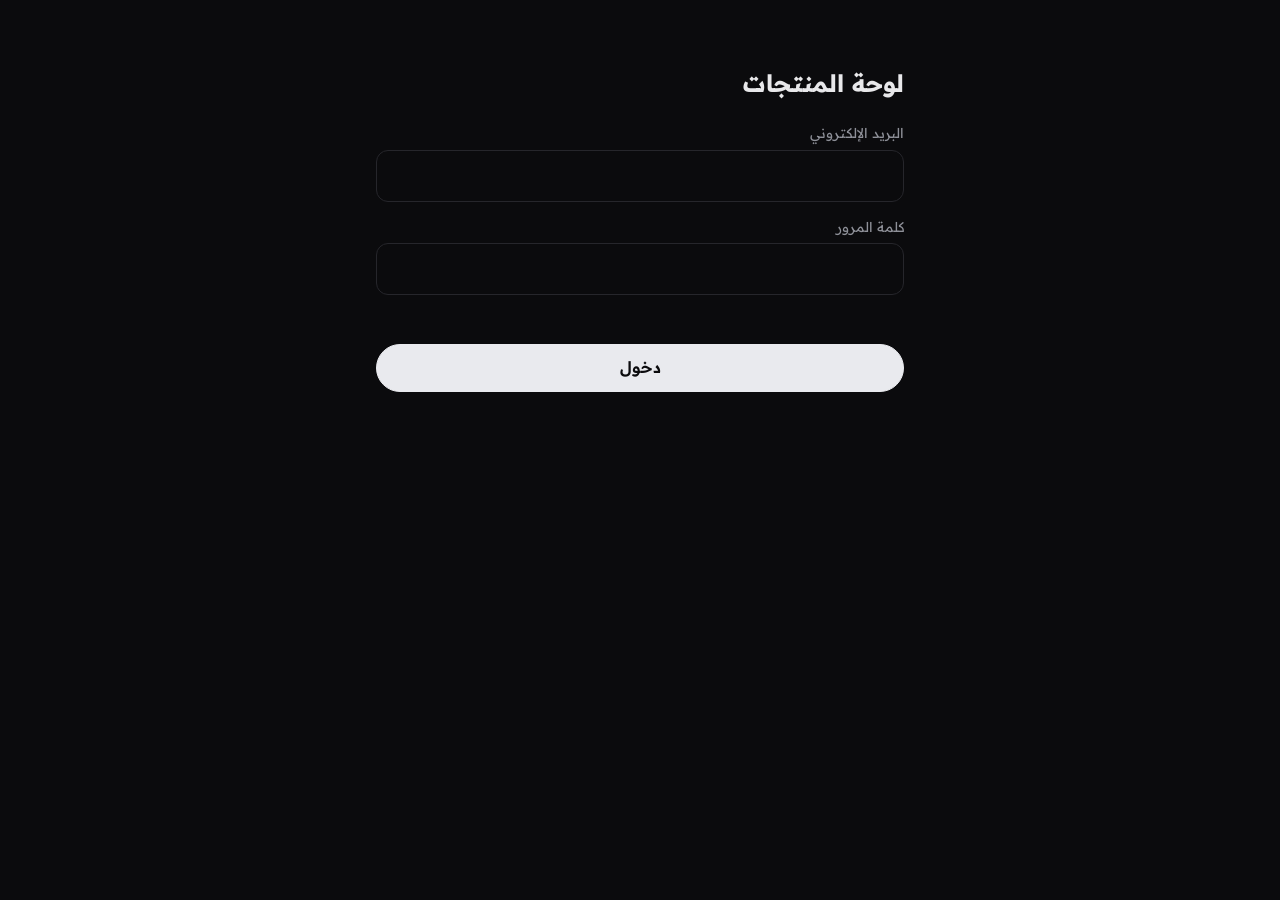
==== admin.html @ a1267092 "Add files via upload" ====
<!doctype html>
<html lang="ar" dir="rtl">
<head>
<meta charset="utf-8">
<meta name="viewport" content="width=device-width, initial-scale=1, viewport-fit=cover">
<meta name="robots" content="noindex,nofollow">
<meta name="theme-color" content="#0B0B0D">
<title>Onefournine | لوحة المنتجات</title>
<link href="https://fonts.googleapis.com/css2?family=Readex+Pro:wght@400;500;600;700&display=swap" rel="stylesheet">
<style>
:root{--bg:#0B0B0D;--surface:#141417;--fg:#E8E8EA;--muted:#8E9098;--line:#26262B;--jade:#C9CBD2;--emerald:#E9EAEE;--red:#FF8A80}
*{box-sizing:border-box;-webkit-tap-highlight-color:transparent}
body{margin:0;background:var(--bg);color:var(--fg);font-family:"Readex Pro",Tajawal,Arial,sans-serif;line-height:1.6}
button,input,textarea{font:inherit;color:inherit}
input,textarea{width:100%;background:var(--bg);border:1px solid var(--line);border-radius:12px;padding:12px;font-size:16px}
input:focus,textarea:focus{outline:none;border-color:var(--jade)}
label{display:block;font-size:.85rem;color:var(--muted);margin:14px 0 6px}
.btn{min-height:48px;padding:0 20px;border:1px solid var(--emerald);border-radius:999px;background:var(--emerald);color:#0B0B0D;font-weight:600;cursor:pointer}
.btn.ghost{background:transparent;color:var(--fg);border-color:var(--line)}
.btn.sm{min-height:38px;padding:0 14px;font-size:.85rem}
.btn:disabled{opacity:.5}
.wrap{max-width:560px;margin:0 auto;padding:16px}
.bar{display:flex;justify-content:space-between;align-items:center;gap:10px;padding:14px 16px;border-bottom:1px solid var(--line);position:sticky;top:0;background:var(--bg);z-index:5}
.bar h1{font-size:1.05rem;margin:0}
.card{display:grid;grid-template-columns:72px 1fr;gap:12px;padding:12px;margin-top:12px;background:var(--surface);border:1px solid var(--line);border-radius:14px}
.card img{width:72px;height:90px;object-fit:cover;border-radius:10px;background:#fff}
.card h3{margin:0;font-size:.95rem}.card p{margin:2px 0;color:var(--muted);font-size:.85rem}
.acts{display:flex;gap:8px;margin-top:6px;flex-wrap:wrap}
.tag{display:inline-block;padding:0 8px;border-radius:99px;border:1px solid var(--line);font-size:.75rem;color:var(--muted)}
.danger{color:var(--red);border-color:var(--line)}
#editor{position:fixed;inset:0;background:var(--bg);overflow-y:auto;z-index:20;overscroll-behavior:contain}
.chips{display:flex;gap:8px;flex-wrap:wrap}
.chip{min-width:48px;min-height:42px;border:1px solid var(--line);border-radius:999px;background:transparent;cursor:pointer}
.chip.on{background:var(--emerald);color:#0B0B0D;border-color:var(--emerald)}
.row{display:flex;gap:8px;align-items:center;margin-bottom:8px}
.row input[type=color]{width:48px;height:44px;padding:2px;flex:none}
.imgs{display:grid;grid-template-columns:repeat(3,1fr);gap:8px}
.im{position:relative;aspect-ratio:4/5;border-radius:10px;overflow:hidden;border:2px solid var(--line);background:#fff}
.im.main{border-color:var(--emerald)}
.im img{width:100%;height:100%;object-fit:cover}
.im button{position:absolute;top:4px;inset-inline-start:4px;width:30px;height:30px;border-radius:50%;border:0;background:rgba(0,0,0,.7);color:#fff}
.im i{position:absolute;bottom:0;inset-inline:0;background:rgba(0,0,0,.7);color:#fff;font-size:.7rem;text-align:center;font-style:normal;padding:2px}
.add{display:grid;place-items:center;aspect-ratio:4/5;border:2px dashed var(--line);border-radius:10px;color:var(--muted);cursor:pointer}
.sw{display:flex;justify-content:space-between;align-items:center;padding:12px 0;border-bottom:1px solid var(--line)}
.sw input{width:22px;height:22px}
.err{color:var(--red);min-height:1.4em;font-size:.9rem}
#toast{position:fixed;bottom:24px;inset-inline:16px;max-width:420px;margin:auto;background:var(--emerald);color:#0B0B0D;padding:12px 16px;border-radius:14px;text-align:center;z-index:50;opacity:0;pointer-events:none;transition:opacity .2s}
#toast.show{opacity:1}
.tabs{display:flex;gap:8px;padding:10px 16px;border-bottom:1px solid var(--line)}
.tab{flex:1;min-height:42px;border:1px solid var(--line);border-radius:999px;background:transparent;cursor:pointer}
.tab.on{background:var(--emerald);color:#0B0B0D;border-color:var(--emerald)}
.ord{margin-top:12px;padding:14px;background:var(--surface);border:1px solid var(--line);border-radius:14px}
.ord h3{margin:0;font-size:.95rem;display:flex;justify-content:space-between;gap:8px}
.ord p{margin:3px 0;color:var(--muted);font-size:.85rem}
.ord ul{margin:8px 0;padding-inline-start:18px;font-size:.88rem}
.ord select{width:100%;margin-top:8px;background:var(--bg);border:1px solid var(--line);border-radius:12px;padding:10px;font-size:15px;color:inherit}
.ord a.btn{display:inline-flex;align-items:center;text-decoration:none}
.badge{background:var(--red);color:#0B0B0D;border-radius:99px;padding:0 7px;font-size:.75rem;margin-inline-start:4px}
[hidden]{display:none!important}
</style>
</head>
<body>

<section id="login" class="wrap">
  <h1 style="margin-top:48px">لوحة المنتجات</h1>
  <label for="em">البريد الإلكتروني</label><input id="em" type="email" autocomplete="username" dir="ltr">
  <label for="pw">كلمة المرور</label><input id="pw" type="password" autocomplete="current-password" dir="ltr">
  <p class="err" id="loginErr"></p>
  <button class="btn" id="loginBtn" style="width:100%">دخول</button>
</section>

<section id="main" hidden>
  <div class="bar"><h1>Onefournine · لوحة التحكم</h1><div><button class="btn sm" id="addBtn">+ منتج</button> <button class="btn ghost sm" id="outBtn">خروج</button></div></div>
  <div class="tabs"><button class="tab on" data-t="products">المنتجات</button><button class="tab" data-t="orders">الطلبات<span class="badge" id="ordBadge" hidden></span></button></div>
  <div id="pTab">
  <div class="wrap">
    <div id="seedBox" hidden><p class="tag" style="display:block;padding:10px">لسه مفيش منتجات محفوظة هنا. استورد المنتجات الحالية في المتجر عشان تقدر تعدّلها.</p><button class="btn ghost" id="seedBtn" style="width:100%">استيراد المنتجات الحالية</button></div>
    <div id="list"></div>
  </div>
  </div>
  <div id="oTab" hidden><div class="wrap"><button class="btn ghost sm" id="ordRefresh" style="width:100%">تحديث</button><div id="ordList"></div></div></div>
</section>

<section id="editor" hidden>
  <div class="bar"><button class="btn ghost sm" id="backBtn">رجوع</button><h1 id="edTitle">منتج جديد</h1><button class="btn sm" id="saveTop">حفظ</button></div>
  <div class="wrap">
    <label>اسم المنتج</label><input id="fName">
    <label>الوصف</label><textarea id="fDesc" rows="3"></textarea>
    <label>السعر الأصلي (ج.م)</label><input id="fPrice" type="number" inputmode="numeric" min="0">
    <label>سعر بعد الخصم (اختياري) <span id="pct"></span></label><input id="fDisc" type="number" inputmode="numeric" min="0">
    <label>المخزون (عدد القطع)</label><input id="fStock" type="number" inputmode="numeric" min="0" value="20">
    <label>الألوان</label><div id="colors"></div><button class="btn ghost sm" id="addColor" type="button">+ لون</button>
    <label>المقاسات</label><div class="chips" id="sizes"></div>
    <label>الصور (الأولى هي الرئيسية)</label><div class="imgs" id="imgs"></div>
    <input type="file" id="file" accept="image/*" multiple hidden>
    <div class="sw"><span>منتج مميز</span><input type="checkbox" id="fFeat"></div>
    <div class="sw"><span>ظاهر في المتجر</span><input type="checkbox" id="fOn" checked></div>
    <p class="err" id="edErr"></p>
    <button class="btn" id="saveBtn" style="width:100%">حفظ المنتج</button>
  </div>
</section>
<div id="toast" role="status"></div>

<script>
/* ===== الإعدادات: الصق قيمك هنا ===== */
const CFG = { apiKey: "AIzaSyBB6IiTJsuc3okPZINrsayYl6fU1m9fsYY", projectId: "onefournine-64aac", cloudName: "iovw65ju", uploadPreset: "store_upload" };
/* ==================================== */
const ALL_SIZES = ["S","M","L","XL","XXL"];
const SEED = [
  ["hoodie-black-001","Onefournine Hoodie · أسود","هودي أسود بتصميم عصري وخامة مريحة.","hoodie-black-front.jpg","hoodie-black-back.jpg",950,599,"أسود","#08080A",true],
  ["hoodie-gray-001","Onefournine Hoodie · رمادي","هودي رمادي بخامة ناعمة وقصّة نظيفة.","hoodie-gray-front.jpg","hoodie-gray-back.jpg",950,599,"رمادي","#9A9EA0",false],
  ["hoodie-navy-001","Onefournine Hoodie · VIP رمادي","هودي رمادي VIP بجودة عالية وصناعة ممتازة.","hoodie-vip-gray-front.jpg","hoodie-vip-gray-back.jpg",1050,799,"رمادي VIP","#9A9EA0",false],
  ["hoodie-beige-001","Onefournine Hoodie · VIP أسود","هودي أسود VIP بخامة ممتازة وجودة عالمية.","hoodie-black-vip-front.jpg","hoodie-black-vip-back.jpg",1050,799,"أسود VIP","#08080A",false]
];
const $ = (s) => document.querySelector(s);
const esc = (s) => String(s ?? "").replace(/[&<>"']/g, (c) => ({ "&":"&amp;","<":"&lt;",">":"&gt;",'"':"&quot;","'":"&#39;" }[c]));
const money = (n) => Number(n).toLocaleString("ar-EG") + " ج.م";
function toast(m){ const t=$("#toast"); t.textContent=m; t.classList.add("show"); clearTimeout(toast.t); toast.t=setTimeout(()=>t.classList.remove("show"),2600); }

/* ===== Firestore (REST) + تحويل القيم ===== */
const FS = `https://firestore.googleapis.com/v1/projects/${CFG.projectId}/databases/(default)/documents/products`;
const enc = (v) => v===null?{nullValue:null}:typeof v==="string"?{stringValue:v}:typeof v==="boolean"?{booleanValue:v}
  :typeof v==="number"?(Number.isInteger(v)?{integerValue:String(v)}:{doubleValue:v}):Array.isArray(v)?{arrayValue:{values:v.map(enc)}}
  :{mapValue:{fields:Object.fromEntries(Object.entries(v).map(([k,x])=>[k,enc(x)]))}};
const dec = (f) => "stringValue"in f?f.stringValue:"integerValue"in f?Number(f.integerValue):"doubleValue"in f?f.doubleValue
  :"booleanValue"in f?f.booleanValue:"nullValue"in f?null:"arrayValue"in f?(f.arrayValue.values||[]).map(dec)
  :"mapValue"in f?Object.fromEntries(Object.entries(f.mapValue.fields||{}).map(([k,x])=>[k,dec(x)])):null;

/* ===== الدخول ===== */
let S = null; try { S = JSON.parse(localStorage.getItem("o149_admin")); } catch {}
const saveS = () => { try { S ? localStorage.setItem("o149_admin", JSON.stringify(S)) : localStorage.removeItem("o149_admin"); } catch {} };
async function token(){
  if (!S) throw new Error("login");
  if (Date.now() > S.exp - 60000) {
    const r = await fetch(`https://securetoken.googleapis.com/v1/token?key=${CFG.apiKey}`, { method:"POST",
      headers:{"Content-Type":"application/x-www-form-urlencoded"}, body:`grant_type=refresh_token&refresh_token=${encodeURIComponent(S.rt)}` });
    const d = await r.json();
    if (!r.ok) { S = null; saveS(); throw new Error("login"); }
    S = { rt:d.refresh_token, idt:d.id_token, exp:Date.now()+Number(d.expires_in)*1000 }; saveS();
  }
  return S.idt;
}
async function api(path="", opt={}, base=FS){
  const r = await fetch(base + path, { ...opt, headers:{ Authorization:"Bearer "+await token(), "Content-Type":"application/json" } });
  const d = await r.json().catch(()=>({}));
  if (!r.ok) throw new Error(d.error?.message || "خطأ " + r.status);
  return d;
}
const toProduct = (doc) => ({ id: doc.name.split("/").pop(), ...Object.fromEntries(Object.entries(doc.fields||{}).map(([k,x])=>[k,dec(x)])) });
async function listAll(){ const d = await api("?pageSize=300"); return (d.documents||[]).map(toProduct).sort((a,b)=>(b.createdAt||0)-(a.createdAt||0)); }
async function saveDoc(id, data){
  const mask = Object.keys(data).map((k)=>"updateMask.fieldPaths="+k).join("&");
  await api(`/${id}?${mask}`, { method:"PATCH", body: JSON.stringify({ fields: Object.fromEntries(Object.entries(data).map(([k,v])=>[k,enc(v)])) }) });
}

/* ===== رفع الصور (Cloudinary unsigned) ===== */
async function shrink(file){
  const b = await createImageBitmap(file), k = Math.min(1, 1600/Math.max(b.width,b.height));
  const c = document.createElement("canvas"); c.width = Math.round(b.width*k); c.height = Math.round(b.height*k);
  c.getContext("2d").drawImage(b,0,0,c.width,c.height);
  return new Promise((r)=>c.toBlob(r,"image/jpeg",.9));
}
async function upload(file){
  const fd = new FormData(); fd.append("file", await shrink(file)); fd.append("upload_preset", CFG.uploadPreset);
  const r = await fetch(`https://api.cloudinary.com/v1_1/${CFG.cloudName}/image/upload`, { method:"POST", body:fd });
  const d = await r.json().catch(()=>({}));
  if (!r.ok || !d.secure_url) throw new Error(d.error?.message || "فشل رفع الصورة");
  return d.secure_url;
}

/* ===== القائمة ===== */
let items = [];
async function refresh(){
  try { items = await listAll(); } catch (e) { if (e.message==="login") return showLogin(); toast("تعذّر تحميل المنتجات: "+e.message); return; }
  $("#seedBox").hidden = items.length > 0;
  $("#list").innerHTML = items.map((p)=>`
    <div class="card" data-id="${esc(p.id)}">
      <img src="${esc((p.images||[])[0]||"")}" alt="" onerror="this.style.visibility='hidden'">
      <div><h3>${esc(p.name)}</h3>
        <p>${p.discountPrice!=null&&p.discountPrice<p.price?`<s>${money(p.price)}</s> <b style="color:var(--fg)">${money(p.discountPrice)}</b>`:money(p.price)} · مخزون ${esc(p.stock)}</p>
        ${p.active===false?'<span class="tag">مخفي</span>':""} ${p.featured?'<span class="tag">مميز</span>':""}
        <div class="acts"><button class="btn ghost sm" data-a="edit">تعديل</button>
          <button class="btn ghost sm" data-a="vis">${p.active===false?"إظهار":"إخفاء"}</button>
          <button class="btn ghost sm danger" data-a="del">حذف</button></div></div>
    </div>`).join("");
}
$("#list").addEventListener("click", async (e)=>{
  const b = e.target.closest("button[data-a]"); if (!b) return;
  const p = items.find((x)=>x.id===b.closest("[data-id]").dataset.id); if (!p) return;
  if (b.dataset.a==="edit") return openEditor(p);
  b.disabled = true;
  try {
    if (b.dataset.a==="vis") { await saveDoc(p.id,{ active: p.active===false }); toast(p.active===false?"ظهر في المتجر":"اتخفى من المتجر"); }
    if (b.dataset.a==="del" && confirm(`حذف "${p.name}" نهائيًا؟`)) { await api("/"+p.id,{method:"DELETE"}); toast("اتحذف"); }
  } catch (er) { toast("حصل خطأ: "+er.message); }
  refresh();
});
$("#seedBtn").addEventListener("click", async (e)=>{
  e.target.disabled = true;
  try {
    for (const [i,[id,name,desc,a,b,price,disc,cn,cv,feat]] of SEED.entries())
      await saveDoc(id,{ name, description:desc, images:[a,b], price, discountPrice:disc, stock:20, featured:feat, active:true,
        colors:[{name:cn,value:cv}], sizes:ALL_SIZES, createdAt: Date.now()-i });
    toast("تم الاستيراد");
  } catch (er) { toast("حصل خطأ: "+er.message); }
  e.target.disabled = false; refresh();
});

/* ===== المحرر ===== */
let E = null;
function openEditor(p){
  E = { id: p?.id || "p-"+Date.now().toString(36), createdAt: p?.createdAt || Date.now(),
    imgs: (p?.images||[]).map((u)=>({url:u,prev:u})), colors: (p?.colors||[{name:"",value:"#08080A"}]).map((c)=>({...c})),
    sizes: new Set(p?.sizes || ALL_SIZES), extra: p ? { unavailableColors:p.unavailableColors||[], unavailableSizes:p.unavailableSizes||[] } : {} };
  $("#edTitle").textContent = p ? "تعديل المنتج" : "منتج جديد";
  $("#fName").value = p?.name||""; $("#fDesc").value = p?.description||""; $("#fPrice").value = p?.price??"";
  $("#fDisc").value = p?.discountPrice??""; $("#fStock").value = p?.stock??20;
  $("#fFeat").checked = !!p?.featured; $("#fOn").checked = p?.active!==false; $("#edErr").textContent = "";
  drawColors(); drawSizes(); drawImgs(); pct();
  $("#editor").hidden = false; $("#editor").scrollTop = 0; document.body.style.overflow = "hidden";
}
function closeEditor(){ $("#editor").hidden = true; document.body.style.overflow = ""; E = null; }
function pct(){ const a=+$("#fPrice").value, b=+$("#fDisc").value; $("#pct").textContent = a&&b&&b<a ? `(-${Math.round((1-b/a)*100)}%)` : ""; }
["#fPrice","#fDisc"].forEach((s)=>$(s).addEventListener("input",pct));
function drawColors(){
  $("#colors").innerHTML = E.colors.map((c,i)=>`<div class="row"><input type="color" value="${esc(c.value)}" data-ci="${i}" data-k="value">
    <input placeholder="اسم اللون (مثال: أسود)" value="${esc(c.name)}" data-ci="${i}" data-k="name">
    ${E.colors.length>1?`<button class="btn ghost sm" data-rc="${i}" type="button">×</button>`:""}</div>`).join("");
}
$("#colors").addEventListener("input",(e)=>{ const t=e.target; if (t.dataset.ci!=null) E.colors[+t.dataset.ci][t.dataset.k]=t.value; });
$("#colors").addEventListener("click",(e)=>{ const b=e.target.closest("[data-rc]"); if(b){ E.colors.splice(+b.dataset.rc,1); drawColors(); } });
$("#addColor").addEventListener("click",()=>{ E.colors.push({name:"",value:"#08080A"}); drawColors(); });
function drawSizes(){ $("#sizes").innerHTML = ALL_SIZES.map((z)=>`<button type="button" class="chip ${E.sizes.has(z)?"on":""}" data-z="${z}">${z}</button>`).join(""); }
$("#sizes").addEventListener("click",(e)=>{ const b=e.target.closest("[data-z]"); if(!b) return; E.sizes.has(b.dataset.z)?E.sizes.delete(b.dataset.z):E.sizes.add(b.dataset.z); drawSizes(); });
function drawImgs(){
  $("#imgs").innerHTML = E.imgs.map((m,i)=>`<div class="im ${i===0?"main":""}"><img src="${esc(m.prev)}" alt="" data-main="${i}">
    <button type="button" data-ri="${i}" aria-label="حذف">×</button>${i===0?"<i>الرئيسية</i>":"<i>اضغط للرئيسية</i>"}</div>`).join("")
    + (E.imgs.length<6?'<div class="add" id="addImg">+ صورة</div>':"");
}
$("#imgs").addEventListener("click",(e)=>{
  if (e.target.closest("#addImg")) return $("#file").click();
  const r = e.target.closest("[data-ri]"); if (r) { E.imgs.splice(+r.dataset.ri,1); return drawImgs(); }
  const m = e.target.closest("[data-main]"); if (m && +m.dataset.main>0) { E.imgs.unshift(...E.imgs.splice(+m.dataset.main,1)); drawImgs(); }
});
$("#file").addEventListener("change",(e)=>{
  [...e.target.files].slice(0,6-E.imgs.length).forEach((f)=>E.imgs.push({file:f,prev:URL.createObjectURL(f)}));
  e.target.value = ""; drawImgs();
});

async function save(){
  const name=$("#fName").value.trim(), price=+$("#fPrice").value, discRaw=$("#fDisc").value.trim(), disc=discRaw===""?null:+discRaw;
  const colors=E.colors.map((c)=>({name:c.name.trim(),value:c.value})).filter((c)=>c.name);
  const err = name.length<3 ? "اكتب اسم المنتج." : !(price>0) ? "اكتب السعر الأصلي." : disc!==null&&!(disc>0&&disc<price) ? "سعر الخصم لازم يكون أقل من السعر الأصلي."
    : !colors.length ? "أضف لونًا واحدًا على الأقل." : !E.sizes.size ? "اختر مقاسًا واحدًا على الأقل." : !E.imgs.length ? "أضف صورة واحدة على الأقل." : "";
  $("#edErr").textContent = err; if (err) return;
  const btns = [$("#saveBtn"),$("#saveTop")]; btns.forEach((b)=>b.disabled=true);
  try {
    const urls = []; let n = 0; const total = E.imgs.filter((m)=>m.file).length;
    for (const m of E.imgs) {
      if (m.file && !m.url) { $("#saveBtn").textContent = `رفع الصور ${++n} من ${total}...`; m.url = await upload(m.file); }
      urls.push(m.url);
    }
    $("#saveBtn").textContent = "جاري الحفظ...";
    await saveDoc(E.id, { name, description:$("#fDesc").value.trim(), price, discountPrice:disc, stock:Math.max(0,Math.floor(+$("#fStock").value||0)),
      featured:$("#fFeat").checked, active:$("#fOn").checked, colors, sizes:ALL_SIZES.filter((z)=>E.sizes.has(z)), images:urls,
      unavailableColors:E.extra.unavailableColors||[], unavailableSizes:E.extra.unavailableSizes||[], createdAt:E.createdAt });
    toast("تم الحفظ"); closeEditor(); refresh();
  } catch (er) { $("#edErr").textContent = er.message==="login" ? "انتهت الجلسة، سجّل الدخول من جديد." : "تعذّر الحفظ: "+er.message; }
  btns.forEach((b)=>b.disabled=false); $("#saveBtn").textContent = "حفظ المنتج";
}
$("#saveBtn").addEventListener("click",save); $("#saveTop").addEventListener("click",save);
$("#backBtn").addEventListener("click",closeEditor); $("#addBtn").addEventListener("click",()=>openEditor(null));

/* ===== الطلبات ===== */
const FSO = FS.replace(/\/products$/, "/orders");
const STATUSES = ["في انتظار مراجعة الدفع","تم تأكيد الدفع","جاري التجهيز","تم التسليم","ملغي"];
const waNum = (p) => { let d = String(p||"").replace(/\D/g,""); if (d.startsWith("00")) d = d.slice(2); else if (d.startsWith("0")) d = "20"+d.slice(1); return d; };
let orders = [];
async function refreshOrders(){
  try {
    const d = await api("?pageSize=300", {}, FSO);
    orders = (d.documents||[]).map(toProduct).sort((a,b)=>(b.createdAt||0)-(a.createdAt||0));
  } catch (e) { if (e.message==="login") return showLogin(); $("#ordList").innerHTML = '<p class="err">تعذّر تحميل الطلبات: '+esc(e.message)+' (تأكد إنك حدّثت الـ Rules)</p>'; return; }
  const pending = orders.filter((o)=>o.status===STATUSES[0]).length;
  $("#ordBadge").hidden = !pending; $("#ordBadge").textContent = pending;
  $("#ordList").innerHTML = orders.length ? orders.map((o)=>`
    <div class="ord" data-id="${esc(o.id)}">
      <h3><span>${esc(o.name)}</span><span style="color:var(--fg)">${money(o.total||0)}</span></h3>
      <p>${esc(o.ref)} · ${esc(new Date(o.createdAt||0).toLocaleString("ar-EG"))}</p>
      <p dir="ltr" style="text-align:right">${esc(o.phone)}</p>
      ${o.printName?`<p>الاسم للطباعة: <b style="color:var(--fg)">${esc(o.printName)}</b></p>`:""}
      <ul>${(o.items||[]).map((i)=>`<li>${esc(i.name)} · ${esc(i.color)} · ${esc(i.size)} · × ${esc(i.qty)}</li>`).join("")}</ul>
      <p>الدفع: ${esc(o.payment)}${o.proofUrl?` · <a href="${esc(o.proofUrl)}" target="_blank" rel="noopener" style="color:var(--fg)">صورة الإثبات</a>`:" · لا يوجد إثبات مرفق"}</p>
      <select data-st>${STATUSES.map((s)=>`<option ${s===o.status?"selected":""}>${s}</option>`).join("")}</select>
      <div class="acts"><a class="btn ghost sm" target="_blank" rel="noopener" href="https://wa.me/${waNum(o.phone)}">واتساب العميل</a>
        <button class="btn ghost sm danger" data-del>حذف</button></div>
    </div>`).join("") : '<p class="tag" style="display:block;padding:10px;margin-top:12px">مفيش طلبات لسه.</p>';
}
$("#ordList").addEventListener("change", async (e)=>{
  const sel = e.target.closest("select[data-st]"); if (!sel) return;
  const id = sel.closest("[data-id]").dataset.id;
  try { await api(`/${id}?updateMask.fieldPaths=status`, { method:"PATCH", body: JSON.stringify({ fields:{ status: enc(sel.value) } }) }, FSO); toast("تم تحديث الحالة"); }
  catch (er) { toast("حصل خطأ: "+er.message); }
  refreshOrders();
});
$("#ordList").addEventListener("click", async (e)=>{
  const b = e.target.closest("button[data-del]"); if (!b) return;
  const o = orders.find((x)=>x.id===b.closest("[data-id]").dataset.id); if (!o || !confirm(`حذف طلب ${o.name} نهائيًا؟`)) return;
  try { await api("/"+o.id, { method:"DELETE" }, FSO); toast("اتحذف"); } catch (er) { toast("حصل خطأ: "+er.message); }
  refreshOrders();
});
$("#ordRefresh").addEventListener("click", refreshOrders);
document.querySelector(".tabs").addEventListener("click", (e)=>{
  const t = e.target.closest(".tab"); if (!t) return;
  document.querySelectorAll(".tab").forEach((x)=>x.classList.toggle("on", x===t));
  const isOrd = t.dataset.t==="orders";
  $("#pTab").hidden = isOrd; $("#oTab").hidden = !isOrd; $("#addBtn").hidden = isOrd;
  if (isOrd) refreshOrders();
});

/* ===== تسجيل الدخول والخروج ===== */
function showLogin(){ $("#main").hidden=true; $("#login").hidden=false; closeEditor(); }
function showMain(){ $("#login").hidden=true; $("#main").hidden=false; refresh(); refreshOrders(); }
$("#loginBtn").addEventListener("click", async ()=>{
  const b=$("#loginBtn"); b.disabled=true; $("#loginErr").textContent="";
  try {
    const r = await fetch(`https://identitytoolkit.googleapis.com/v1/accounts:signInWithPassword?key=${CFG.apiKey}`, { method:"POST",
      headers:{"Content-Type":"application/json"}, body:JSON.stringify({ email:$("#em").value.trim(), password:$("#pw").value, returnSecureToken:true }) });
    const d = await r.json();
    if (!r.ok) throw new Error(/INVALID|EMAIL|PASSWORD/.test(d.error?.message||"") ? "البريد أو كلمة المرور غلط." : "تعذّر الدخول. راجع إعدادات Firebase.");
    S = { rt:d.refreshToken, idt:d.idToken, exp:Date.now()+Number(d.expiresIn)*1000 }; saveS(); $("#pw").value=""; showMain();
  } catch (e) { $("#loginErr").textContent = e.message; }
  b.disabled=false;
});
$("#outBtn").addEventListener("click",()=>{ S=null; saveS(); showLogin(); });
if (!CFG.apiKey || !CFG.projectId || !CFG.cloudName || !CFG.uploadPreset) $("#loginErr").textContent = "أكمل الإعدادات (CFG) في أعلى السكريبت أولًا.";
if (S) showMain();
</script>
</body>
</html>
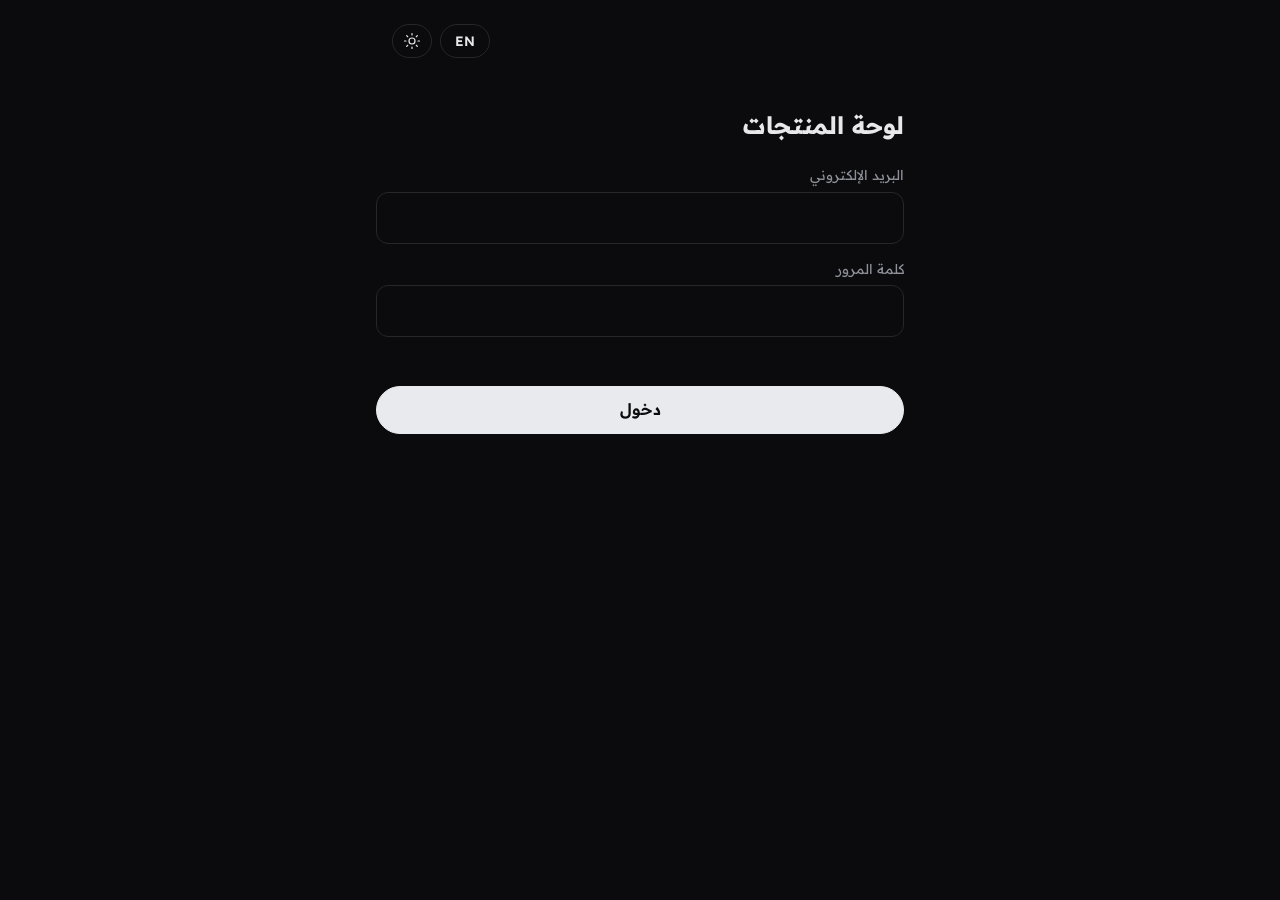
==== commit a571c2ea: "Add files via upload" ====
--- a/admin.html
+++ b/admin.html
@@ -5,63 +5,16 @@
 <meta name="viewport" content="width=device-width, initial-scale=1, viewport-fit=cover">
 <meta name="robots" content="noindex,nofollow">
 <meta name="theme-color" content="#0B0B0D">
+<script>try{var d=document.documentElement,L=localStorage.getItem("o149_lang"),T=localStorage.getItem("o149_theme");if(L==="en"){d.lang="en";d.dir="ltr"}d.setAttribute("data-theme",T==="light"?"light":"dark")}catch(e){document.documentElement.setAttribute("data-theme","dark")}</script>
 <title>Onefournine | لوحة المنتجات</title>
 <link href="https://fonts.googleapis.com/css2?family=Readex+Pro:wght@400;500;600;700&display=swap" rel="stylesheet">
-<style>
-:root{--bg:#0B0B0D;--surface:#141417;--fg:#E8E8EA;--muted:#8E9098;--line:#26262B;--jade:#C9CBD2;--emerald:#E9EAEE;--red:#FF8A80}
-*{box-sizing:border-box;-webkit-tap-highlight-color:transparent}
-body{margin:0;background:var(--bg);color:var(--fg);font-family:"Readex Pro",Tajawal,Arial,sans-serif;line-height:1.6}
-button,input,textarea{font:inherit;color:inherit}
-input,textarea{width:100%;background:var(--bg);border:1px solid var(--line);border-radius:12px;padding:12px;font-size:16px}
-input:focus,textarea:focus{outline:none;border-color:var(--jade)}
-label{display:block;font-size:.85rem;color:var(--muted);margin:14px 0 6px}
-.btn{min-height:48px;padding:0 20px;border:1px solid var(--emerald);border-radius:999px;background:var(--emerald);color:#0B0B0D;font-weight:600;cursor:pointer}
-.btn.ghost{background:transparent;color:var(--fg);border-color:var(--line)}
-.btn.sm{min-height:38px;padding:0 14px;font-size:.85rem}
-.btn:disabled{opacity:.5}
-.wrap{max-width:560px;margin:0 auto;padding:16px}
-.bar{display:flex;justify-content:space-between;align-items:center;gap:10px;padding:14px 16px;border-bottom:1px solid var(--line);position:sticky;top:0;background:var(--bg);z-index:5}
-.bar h1{font-size:1.05rem;margin:0}
-.card{display:grid;grid-template-columns:72px 1fr;gap:12px;padding:12px;margin-top:12px;background:var(--surface);border:1px solid var(--line);border-radius:14px}
-.card img{width:72px;height:90px;object-fit:cover;border-radius:10px;background:#fff}
-.card h3{margin:0;font-size:.95rem}.card p{margin:2px 0;color:var(--muted);font-size:.85rem}
-.acts{display:flex;gap:8px;margin-top:6px;flex-wrap:wrap}
-.tag{display:inline-block;padding:0 8px;border-radius:99px;border:1px solid var(--line);font-size:.75rem;color:var(--muted)}
-.danger{color:var(--red);border-color:var(--line)}
-#editor{position:fixed;inset:0;background:var(--bg);overflow-y:auto;z-index:20;overscroll-behavior:contain}
-.chips{display:flex;gap:8px;flex-wrap:wrap}
-.chip{min-width:48px;min-height:42px;border:1px solid var(--line);border-radius:999px;background:transparent;cursor:pointer}
-.chip.on{background:var(--emerald);color:#0B0B0D;border-color:var(--emerald)}
-.row{display:flex;gap:8px;align-items:center;margin-bottom:8px}
-.row input[type=color]{width:48px;height:44px;padding:2px;flex:none}
-.imgs{display:grid;grid-template-columns:repeat(3,1fr);gap:8px}
-.im{position:relative;aspect-ratio:4/5;border-radius:10px;overflow:hidden;border:2px solid var(--line);background:#fff}
-.im.main{border-color:var(--emerald)}
-.im img{width:100%;height:100%;object-fit:cover}
-.im button{position:absolute;top:4px;inset-inline-start:4px;width:30px;height:30px;border-radius:50%;border:0;background:rgba(0,0,0,.7);color:#fff}
-.im i{position:absolute;bottom:0;inset-inline:0;background:rgba(0,0,0,.7);color:#fff;font-size:.7rem;text-align:center;font-style:normal;padding:2px}
-.add{display:grid;place-items:center;aspect-ratio:4/5;border:2px dashed var(--line);border-radius:10px;color:var(--muted);cursor:pointer}
-.sw{display:flex;justify-content:space-between;align-items:center;padding:12px 0;border-bottom:1px solid var(--line)}
-.sw input{width:22px;height:22px}
-.err{color:var(--red);min-height:1.4em;font-size:.9rem}
-#toast{position:fixed;bottom:24px;inset-inline:16px;max-width:420px;margin:auto;background:var(--emerald);color:#0B0B0D;padding:12px 16px;border-radius:14px;text-align:center;z-index:50;opacity:0;pointer-events:none;transition:opacity .2s}
-#toast.show{opacity:1}
-.tabs{display:flex;gap:8px;padding:10px 16px;border-bottom:1px solid var(--line)}
-.tab{flex:1;min-height:42px;border:1px solid var(--line);border-radius:999px;background:transparent;cursor:pointer}
-.tab.on{background:var(--emerald);color:#0B0B0D;border-color:var(--emerald)}
-.ord{margin-top:12px;padding:14px;background:var(--surface);border:1px solid var(--line);border-radius:14px}
-.ord h3{margin:0;font-size:.95rem;display:flex;justify-content:space-between;gap:8px}
-.ord p{margin:3px 0;color:var(--muted);font-size:.85rem}
-.ord ul{margin:8px 0;padding-inline-start:18px;font-size:.88rem}
-.ord select{width:100%;margin-top:8px;background:var(--bg);border:1px solid var(--line);border-radius:12px;padding:10px;font-size:15px;color:inherit}
-.ord a.btn{display:inline-flex;align-items:center;text-decoration:none}
-.badge{background:var(--red);color:#0B0B0D;border-radius:99px;padding:0 7px;font-size:.75rem;margin-inline-start:4px}
-[hidden]{display:none!important}
-</style>
+<link rel="stylesheet" href="select.css">
+<link rel="stylesheet" href="admin.css">
 </head>
 <body>
 
 <section id="login" class="wrap">
+  <div class="atools"><button class="btn ghost sm" type="button" data-lang-toggle>EN</button><button class="btn ghost sm" type="button" data-theme-toggle aria-pressed="false" aria-label="تبديل الوضع الداكن" title="تبديل الوضع الداكن"><svg class="i-moon" width="18" height="18" viewBox="0 0 24 24" fill="none" stroke="currentColor" stroke-width="1.6" stroke-linecap="round" stroke-linejoin="round" aria-hidden="true"><path d="M20 14.5A8 8 0 0 1 9.5 4a8 8 0 1 0 10.5 10.5z"/></svg><svg class="i-sun" width="18" height="18" viewBox="0 0 24 24" fill="none" stroke="currentColor" stroke-width="1.6" stroke-linecap="round" stroke-linejoin="round" aria-hidden="true"><circle cx="12" cy="12" r="4"/><path d="M12 2v2M12 20v2M4.9 4.9l1.4 1.4M17.7 17.7l1.4 1.4M2 12h2M20 12h2M4.9 19.1l1.4-1.4M17.7 6.3l1.4-1.4"/></svg></button></div>
   <h1 style="margin-top:48px">لوحة المنتجات</h1>
   <label for="em">البريد الإلكتروني</label><input id="em" type="email" autocomplete="username" dir="ltr">
   <label for="pw">كلمة المرور</label><input id="pw" type="password" autocomplete="current-password" dir="ltr">
@@ -71,27 +24,63 @@
 
 <section id="main" hidden>
   <div class="bar"><h1>Onefournine · لوحة التحكم</h1><div><button class="btn sm" id="addBtn">+ منتج</button> <button class="btn ghost sm" id="outBtn">خروج</button></div></div>
-  <div class="tabs"><button class="tab on" data-t="products">المنتجات</button><button class="tab" data-t="orders">الطلبات<span class="badge" id="ordBadge" hidden></span></button></div>
+  <div class="atools"><button class="btn ghost sm" type="button" data-lang-toggle>EN</button><button class="btn ghost sm" type="button" data-theme-toggle aria-pressed="false" aria-label="تبديل الوضع الداكن" title="تبديل الوضع الداكن"><svg class="i-moon" width="18" height="18" viewBox="0 0 24 24" fill="none" stroke="currentColor" stroke-width="1.6" stroke-linecap="round" stroke-linejoin="round" aria-hidden="true"><path d="M20 14.5A8 8 0 0 1 9.5 4a8 8 0 1 0 10.5 10.5z"/></svg><svg class="i-sun" width="18" height="18" viewBox="0 0 24 24" fill="none" stroke="currentColor" stroke-width="1.6" stroke-linecap="round" stroke-linejoin="round" aria-hidden="true"><circle cx="12" cy="12" r="4"/><path d="M12 2v2M12 20v2M4.9 4.9l1.4 1.4M17.7 17.7l1.4 1.4M2 12h2M20 12h2M4.9 19.1l1.4-1.4M17.7 6.3l1.4-1.4"/></svg></button></div>
+  <div class="tabs"><button class="tab on" data-t="products">المنتجات</button><button class="tab" data-t="sections">الأقسام</button><button class="tab" data-t="orders">الطلبات<span class="badge" id="ordBadge" hidden></span></button><button class="tab" data-t="settings">الإعدادات</button></div>
   <div id="pTab">
   <div class="wrap">
     <div id="seedBox" hidden><p class="tag" style="display:block;padding:10px">لسه مفيش منتجات محفوظة هنا. استورد المنتجات الحالية في المتجر عشان تقدر تعدّلها.</p><button class="btn ghost" id="seedBtn" style="width:100%">استيراد المنتجات الحالية</button></div>
+    <div class="chips" id="secFilter" style="margin:12px 0"></div>
     <div id="list"></div>
   </div>
   </div>
+  <div id="secTab" hidden><div class="wrap">
+    <p class="hint">الأقسام بتحدد مكان عرض المنتجات في المتجر. المنتج اللي بدون قسم بيروح لقسم Senior 2027 تلقائيًا، والقسم الفاضي ما بيظهرش في المتجر.</p>
+    <button class="btn sm" id="secAdd" style="width:100%;margin:12px 0">+ قسم</button>
+    <div id="secList"></div>
+  </div></div>
+  <div id="sTab" hidden><div class="wrap">
+    <h2 class="sec-t">مقاس وأبعاد صور المنتجات</h2>
+    <p class="hint">بيتطبق على كل صور المتجر: الكروت وصفحة المنتج والصور المصغّرة للألوان.</p>
+    <label>نسبة الصورة (عرض : طول)</label>
+    <div class="seg n4" id="sRatio" role="radiogroup">
+      <button type="button" role="radio" data-r="4 / 5">٤:٥</button><button type="button" role="radio" data-r="1 / 1">١:١</button>
+      <button type="button" role="radio" data-r="3 / 4">٣:٤</button><button type="button" role="radio" data-r="2 / 3">٢:٣</button>
+    </div>
+    <label>طريقة العرض داخل الإطار</label>
+    <div class="seg n2" id="sFit" role="radiogroup">
+      <button type="button" role="radio" data-f="cover">قص ليملأ الإطار</button><button type="button" role="radio" data-f="contain">عرض الصورة كاملة</button>
+    </div>
+    <div class="sw"><span>توحيد الصور تلقائيًا عند الرفع</span><input type="checkbox" id="sNorm"></div>
+    <p class="hint">لما يكون مفعّل، كل صورة جديدة بتتقصّ/تتظبط على النسبة المختارة قبل الرفع (أقصى بعد ١٦٠٠ بكسل). الصور القديمة بتتعرض بنفس النسبة من المتجر مباشرة.</p>
+    <div class="pv" id="sPrev"><span>معاينة</span></div>
+    <p class="err" id="sErr"></p>
+    <button class="btn" id="sSave" style="width:100%">حفظ الإعدادات</button>
+  </div></div>
   <div id="oTab" hidden><div class="wrap"><button class="btn ghost sm" id="ordRefresh" style="width:100%">تحديث</button><div id="ordList"></div></div></div>
 </section>
 
 <section id="editor" hidden>
   <div class="bar"><button class="btn ghost sm" id="backBtn">رجوع</button><h1 id="edTitle">منتج جديد</h1><button class="btn sm" id="saveTop">حفظ</button></div>
   <div class="wrap">
+    <label>القسم</label><select id="fSection"></select>
     <label>اسم المنتج</label><input id="fName">
     <label>الوصف</label><textarea id="fDesc" rows="3"></textarea>
+    <label>الاسم بالإنجليزية (اختياري)</label><input id="fNameEn" dir="ltr">
+    <label>الوصف بالإنجليزية (اختياري)</label><textarea id="fDescEn" rows="2" dir="ltr"></textarea>
     <label>السعر الأصلي (ج.م)</label><input id="fPrice" type="number" inputmode="numeric" min="0">
     <label>سعر بعد الخصم (اختياري) <span id="pct"></span></label><input id="fDisc" type="number" inputmode="numeric" min="0">
+    <label>حالة المنتج</label>
+    <div class="seg" id="fStatus" role="radiogroup" aria-label="حالة المنتج">
+      <button type="button" role="radio" data-s="normal">منتج عادي</button>
+      <button type="button" role="radio" data-s="preorder">حجز مسبق</button>
+      <button type="button" role="radio" data-s="soon">قريباً جداً</button>
+    </div>
+    <p class="hint" id="statusHint"></p>
     <label>المخزون (عدد القطع)</label><input id="fStock" type="number" inputmode="numeric" min="0" value="20">
-    <label>الألوان</label><div id="colors"></div><button class="btn ghost sm" id="addColor" type="button">+ لون</button>
+    <label>الألوان وصور كل لون</label>
+    <p class="hint" style="margin-top:0">أضف كل لون بصوره الخاصة. العميل بيبدّل بين الألوان وتتغيّر الصور. أول صورة في اللون الأول هي صورة الكارت الرئيسية.</p>
+    <div id="colors"></div><button class="btn ghost sm" id="addColor" type="button">+ لون</button>
     <label>المقاسات</label><div class="chips" id="sizes"></div>
-    <label>الصور (الأولى هي الرئيسية)</label><div class="imgs" id="imgs"></div>
     <input type="file" id="file" accept="image/*" multiple hidden>
     <div class="sw"><span>منتج مميز</span><input type="checkbox" id="fFeat"></div>
     <div class="sw"><span>ظاهر في المتجر</span><input type="checkbox" id="fOn" checked></div>
@@ -99,242 +88,37 @@
     <button class="btn" id="saveBtn" style="width:100%">حفظ المنتج</button>
   </div>
 </section>
+
+<section id="secEditor" hidden>
+  <div class="bar"><button class="btn ghost sm" id="secBack">رجوع</button><h1 id="secEdTitle">قسم جديد</h1><button class="btn sm" id="secSaveTop">حفظ</button></div>
+  <div class="wrap">
+    <label>اسم القسم</label><input id="sName">
+    <label>اسم القسم بالإنجليزية (اختياري)</label><input id="sNameEn" dir="ltr">
+    <label>وصف القسم (اختياري)</label><textarea id="sDesc" rows="2"></textarea>
+    <label>وصف القسم بالإنجليزية (اختياري)</label><textarea id="sDescEn" rows="2" dir="ltr"></textarea>
+    <div class="sw"><span>عرض مميّز (بانر كبير)</span><input type="checkbox" id="sFeat"></div>
+    <div class="sw"><span>ظاهر في المتجر</span><input type="checkbox" id="sOn" checked></div>
+    <p class="err" id="secErr"></p>
+    <button class="btn" id="secSave" style="width:100%">حفظ القسم</button>
+  </div>
+</section>
 <div id="toast" role="status"></div>
 
-<script>
-/* ===== الإعدادات: الصق قيمك هنا ===== */
-const CFG = { apiKey: "AIzaSyBB6IiTJsuc3okPZINrsayYl6fU1m9fsYY", projectId: "onefournine-64aac", cloudName: "iovw65ju", uploadPreset: "store_upload" };
-/* ==================================== */
-const ALL_SIZES = ["S","M","L","XL","XXL"];
-const SEED = [
-  ["hoodie-black-001","Onefournine Hoodie · أسود","هودي أسود بتصميم عصري وخامة مريحة.","hoodie-black-front.jpg","hoodie-black-back.jpg",950,599,"أسود","#08080A",true],
-  ["hoodie-gray-001","Onefournine Hoodie · رمادي","هودي رمادي بخامة ناعمة وقصّة نظيفة.","hoodie-gray-front.jpg","hoodie-gray-back.jpg",950,599,"رمادي","#9A9EA0",false],
-  ["hoodie-navy-001","Onefournine Hoodie · VIP رمادي","هودي رمادي VIP بجودة عالية وصناعة ممتازة.","hoodie-vip-gray-front.jpg","hoodie-vip-gray-back.jpg",1050,799,"رمادي VIP","#9A9EA0",false],
-  ["hoodie-beige-001","Onefournine Hoodie · VIP أسود","هودي أسود VIP بخامة ممتازة وجودة عالمية.","hoodie-black-vip-front.jpg","hoodie-black-vip-back.jpg",1050,799,"أسود VIP","#08080A",false]
-];
-const $ = (s) => document.querySelector(s);
-const esc = (s) => String(s ?? "").replace(/[&<>"']/g, (c) => ({ "&":"&amp;","<":"&lt;",">":"&gt;",'"':"&quot;","'":"&#39;" }[c]));
-const money = (n) => Number(n).toLocaleString("ar-EG") + " ج.م";
-function toast(m){ const t=$("#toast"); t.textContent=m; t.classList.add("show"); clearTimeout(toast.t); toast.t=setTimeout(()=>t.classList.remove("show"),2600); }
-
-/* ===== Firestore (REST) + تحويل القيم ===== */
-const FS = `https://firestore.googleapis.com/v1/projects/${CFG.projectId}/databases/(default)/documents/products`;
-const enc = (v) => v===null?{nullValue:null}:typeof v==="string"?{stringValue:v}:typeof v==="boolean"?{booleanValue:v}
-  :typeof v==="number"?(Number.isInteger(v)?{integerValue:String(v)}:{doubleValue:v}):Array.isArray(v)?{arrayValue:{values:v.map(enc)}}
-  :{mapValue:{fields:Object.fromEntries(Object.entries(v).map(([k,x])=>[k,enc(x)]))}};
-const dec = (f) => "stringValue"in f?f.stringValue:"integerValue"in f?Number(f.integerValue):"doubleValue"in f?f.doubleValue
-  :"booleanValue"in f?f.booleanValue:"nullValue"in f?null:"arrayValue"in f?(f.arrayValue.values||[]).map(dec)
-  :"mapValue"in f?Object.fromEntries(Object.entries(f.mapValue.fields||{}).map(([k,x])=>[k,dec(x)])):null;
-
-/* ===== الدخول ===== */
-let S = null; try { S = JSON.parse(localStorage.getItem("o149_admin")); } catch {}
-const saveS = () => { try { S ? localStorage.setItem("o149_admin", JSON.stringify(S)) : localStorage.removeItem("o149_admin"); } catch {} };
-async function token(){
-  if (!S) throw new Error("login");
-  if (Date.now() > S.exp - 60000) {
-    const r = await fetch(`https://securetoken.googleapis.com/v1/token?key=${CFG.apiKey}`, { method:"POST",
-      headers:{"Content-Type":"application/x-www-form-urlencoded"}, body:`grant_type=refresh_token&refresh_token=${encodeURIComponent(S.rt)}` });
-    const d = await r.json();
-    if (!r.ok) { S = null; saveS(); throw new Error("login"); }
-    S = { rt:d.refresh_token, idt:d.id_token, exp:Date.now()+Number(d.expires_in)*1000 }; saveS();
-  }
-  return S.idt;
-}
-async function api(path="", opt={}, base=FS){
-  const r = await fetch(base + path, { ...opt, headers:{ Authorization:"Bearer "+await token(), "Content-Type":"application/json" } });
-  const d = await r.json().catch(()=>({}));
-  if (!r.ok) throw new Error(d.error?.message || "خطأ " + r.status);
-  return d;
-}
-const toProduct = (doc) => ({ id: doc.name.split("/").pop(), ...Object.fromEntries(Object.entries(doc.fields||{}).map(([k,x])=>[k,dec(x)])) });
-async function listAll(){ const d = await api("?pageSize=300"); return (d.documents||[]).map(toProduct).sort((a,b)=>(b.createdAt||0)-(a.createdAt||0)); }
-async function saveDoc(id, data){
-  const mask = Object.keys(data).map((k)=>"updateMask.fieldPaths="+k).join("&");
-  await api(`/${id}?${mask}`, { method:"PATCH", body: JSON.stringify({ fields: Object.fromEntries(Object.entries(data).map(([k,v])=>[k,enc(v)])) }) });
-}
-
-/* ===== رفع الصور (Cloudinary unsigned) ===== */
-async function shrink(file){
-  const b = await createImageBitmap(file), k = Math.min(1, 1600/Math.max(b.width,b.height));
-  const c = document.createElement("canvas"); c.width = Math.round(b.width*k); c.height = Math.round(b.height*k);
-  c.getContext("2d").drawImage(b,0,0,c.width,c.height);
-  return new Promise((r)=>c.toBlob(r,"image/jpeg",.9));
-}
-async function upload(file){
-  const fd = new FormData(); fd.append("file", await shrink(file)); fd.append("upload_preset", CFG.uploadPreset);
-  const r = await fetch(`https://api.cloudinary.com/v1_1/${CFG.cloudName}/image/upload`, { method:"POST", body:fd });
-  const d = await r.json().catch(()=>({}));
-  if (!r.ok || !d.secure_url) throw new Error(d.error?.message || "فشل رفع الصورة");
-  return d.secure_url;
-}
-
-/* ===== القائمة ===== */
-let items = [];
-async function refresh(){
-  try { items = await listAll(); } catch (e) { if (e.message==="login") return showLogin(); toast("تعذّر تحميل المنتجات: "+e.message); return; }
-  $("#seedBox").hidden = items.length > 0;
-  $("#list").innerHTML = items.map((p)=>`
-    <div class="card" data-id="${esc(p.id)}">
-      <img src="${esc((p.images||[])[0]||"")}" alt="" onerror="this.style.visibility='hidden'">
-      <div><h3>${esc(p.name)}</h3>
-        <p>${p.discountPrice!=null&&p.discountPrice<p.price?`<s>${money(p.price)}</s> <b style="color:var(--fg)">${money(p.discountPrice)}</b>`:money(p.price)} · مخزون ${esc(p.stock)}</p>
-        ${p.active===false?'<span class="tag">مخفي</span>':""} ${p.featured?'<span class="tag">مميز</span>':""}
-        <div class="acts"><button class="btn ghost sm" data-a="edit">تعديل</button>
-          <button class="btn ghost sm" data-a="vis">${p.active===false?"إظهار":"إخفاء"}</button>
-          <button class="btn ghost sm danger" data-a="del">حذف</button></div></div>
-    </div>`).join("");
-}
-$("#list").addEventListener("click", async (e)=>{
-  const b = e.target.closest("button[data-a]"); if (!b) return;
-  const p = items.find((x)=>x.id===b.closest("[data-id]").dataset.id); if (!p) return;
-  if (b.dataset.a==="edit") return openEditor(p);
-  b.disabled = true;
-  try {
-    if (b.dataset.a==="vis") { await saveDoc(p.id,{ active: p.active===false }); toast(p.active===false?"ظهر في المتجر":"اتخفى من المتجر"); }
-    if (b.dataset.a==="del" && confirm(`حذف "${p.name}" نهائيًا؟`)) { await api("/"+p.id,{method:"DELETE"}); toast("اتحذف"); }
-  } catch (er) { toast("حصل خطأ: "+er.message); }
-  refresh();
-});
-$("#seedBtn").addEventListener("click", async (e)=>{
-  e.target.disabled = true;
-  try {
-    for (const [i,[id,name,desc,a,b,price,disc,cn,cv,feat]] of SEED.entries())
-      await saveDoc(id,{ name, description:desc, images:[a,b], price, discountPrice:disc, stock:20, featured:feat, active:true,
-        colors:[{name:cn,value:cv}], sizes:ALL_SIZES, createdAt: Date.now()-i });
-    toast("تم الاستيراد");
-  } catch (er) { toast("حصل خطأ: "+er.message); }
-  e.target.disabled = false; refresh();
-});
-
-/* ===== المحرر ===== */
-let E = null;
-function openEditor(p){
-  E = { id: p?.id || "p-"+Date.now().toString(36), createdAt: p?.createdAt || Date.now(),
-    imgs: (p?.images||[]).map((u)=>({url:u,prev:u})), colors: (p?.colors||[{name:"",value:"#08080A"}]).map((c)=>({...c})),
-    sizes: new Set(p?.sizes || ALL_SIZES), extra: p ? { unavailableColors:p.unavailableColors||[], unavailableSizes:p.unavailableSizes||[] } : {} };
-  $("#edTitle").textContent = p ? "تعديل المنتج" : "منتج جديد";
-  $("#fName").value = p?.name||""; $("#fDesc").value = p?.description||""; $("#fPrice").value = p?.price??"";
-  $("#fDisc").value = p?.discountPrice??""; $("#fStock").value = p?.stock??20;
-  $("#fFeat").checked = !!p?.featured; $("#fOn").checked = p?.active!==false; $("#edErr").textContent = "";
-  drawColors(); drawSizes(); drawImgs(); pct();
-  $("#editor").hidden = false; $("#editor").scrollTop = 0; document.body.style.overflow = "hidden";
-}
-function closeEditor(){ $("#editor").hidden = true; document.body.style.overflow = ""; E = null; }
-function pct(){ const a=+$("#fPrice").value, b=+$("#fDisc").value; $("#pct").textContent = a&&b&&b<a ? `(-${Math.round((1-b/a)*100)}%)` : ""; }
-["#fPrice","#fDisc"].forEach((s)=>$(s).addEventListener("input",pct));
-function drawColors(){
-  $("#colors").innerHTML = E.colors.map((c,i)=>`<div class="row"><input type="color" value="${esc(c.value)}" data-ci="${i}" data-k="value">
-    <input placeholder="اسم اللون (مثال: أسود)" value="${esc(c.name)}" data-ci="${i}" data-k="name">
-    ${E.colors.length>1?`<button class="btn ghost sm" data-rc="${i}" type="button">×</button>`:""}</div>`).join("");
-}
-$("#colors").addEventListener("input",(e)=>{ const t=e.target; if (t.dataset.ci!=null) E.colors[+t.dataset.ci][t.dataset.k]=t.value; });
-$("#colors").addEventListener("click",(e)=>{ const b=e.target.closest("[data-rc]"); if(b){ E.colors.splice(+b.dataset.rc,1); drawColors(); } });
-$("#addColor").addEventListener("click",()=>{ E.colors.push({name:"",value:"#08080A"}); drawColors(); });
-function drawSizes(){ $("#sizes").innerHTML = ALL_SIZES.map((z)=>`<button type="button" class="chip ${E.sizes.has(z)?"on":""}" data-z="${z}">${z}</button>`).join(""); }
-$("#sizes").addEventListener("click",(e)=>{ const b=e.target.closest("[data-z]"); if(!b) return; E.sizes.has(b.dataset.z)?E.sizes.delete(b.dataset.z):E.sizes.add(b.dataset.z); drawSizes(); });
-function drawImgs(){
-  $("#imgs").innerHTML = E.imgs.map((m,i)=>`<div class="im ${i===0?"main":""}"><img src="${esc(m.prev)}" alt="" data-main="${i}">
-    <button type="button" data-ri="${i}" aria-label="حذف">×</button>${i===0?"<i>الرئيسية</i>":"<i>اضغط للرئيسية</i>"}</div>`).join("")
-    + (E.imgs.length<6?'<div class="add" id="addImg">+ صورة</div>':"");
-}
-$("#imgs").addEventListener("click",(e)=>{
-  if (e.target.closest("#addImg")) return $("#file").click();
-  const r = e.target.closest("[data-ri]"); if (r) { E.imgs.splice(+r.dataset.ri,1); return drawImgs(); }
-  const m = e.target.closest("[data-main]"); if (m && +m.dataset.main>0) { E.imgs.unshift(...E.imgs.splice(+m.dataset.main,1)); drawImgs(); }
-});
-$("#file").addEventListener("change",(e)=>{
-  [...e.target.files].slice(0,6-E.imgs.length).forEach((f)=>E.imgs.push({file:f,prev:URL.createObjectURL(f)}));
-  e.target.value = ""; drawImgs();
-});
-
-async function save(){
-  const name=$("#fName").value.trim(), price=+$("#fPrice").value, discRaw=$("#fDisc").value.trim(), disc=discRaw===""?null:+discRaw;
-  const colors=E.colors.map((c)=>({name:c.name.trim(),value:c.value})).filter((c)=>c.name);
-  const err = name.length<3 ? "اكتب اسم المنتج." : !(price>0) ? "اكتب السعر الأصلي." : disc!==null&&!(disc>0&&disc<price) ? "سعر الخصم لازم يكون أقل من السعر الأصلي."
-    : !colors.length ? "أضف لونًا واحدًا على الأقل." : !E.sizes.size ? "اختر مقاسًا واحدًا على الأقل." : !E.imgs.length ? "أضف صورة واحدة على الأقل." : "";
-  $("#edErr").textContent = err; if (err) return;
-  const btns = [$("#saveBtn"),$("#saveTop")]; btns.forEach((b)=>b.disabled=true);
-  try {
-    const urls = []; let n = 0; const total = E.imgs.filter((m)=>m.file).length;
-    for (const m of E.imgs) {
-      if (m.file && !m.url) { $("#saveBtn").textContent = `رفع الصور ${++n} من ${total}...`; m.url = await upload(m.file); }
-      urls.push(m.url);
-    }
-    $("#saveBtn").textContent = "جاري الحفظ...";
-    await saveDoc(E.id, { name, description:$("#fDesc").value.trim(), price, discountPrice:disc, stock:Math.max(0,Math.floor(+$("#fStock").value||0)),
-      featured:$("#fFeat").checked, active:$("#fOn").checked, colors, sizes:ALL_SIZES.filter((z)=>E.sizes.has(z)), images:urls,
-      unavailableColors:E.extra.unavailableColors||[], unavailableSizes:E.extra.unavailableSizes||[], createdAt:E.createdAt });
-    toast("تم الحفظ"); closeEditor(); refresh();
-  } catch (er) { $("#edErr").textContent = er.message==="login" ? "انتهت الجلسة، سجّل الدخول من جديد." : "تعذّر الحفظ: "+er.message; }
-  btns.forEach((b)=>b.disabled=false); $("#saveBtn").textContent = "حفظ المنتج";
-}
-$("#saveBtn").addEventListener("click",save); $("#saveTop").addEventListener("click",save);
-$("#backBtn").addEventListener("click",closeEditor); $("#addBtn").addEventListener("click",()=>openEditor(null));
-
-/* ===== الطلبات ===== */
-const FSO = FS.replace(/\/products$/, "/orders");
-const STATUSES = ["في انتظار مراجعة الدفع","تم تأكيد الدفع","جاري التجهيز","تم التسليم","ملغي"];
-const waNum = (p) => { let d = String(p||"").replace(/\D/g,""); if (d.startsWith("00")) d = d.slice(2); else if (d.startsWith("0")) d = "20"+d.slice(1); return d; };
-let orders = [];
-async function refreshOrders(){
-  try {
-    const d = await api("?pageSize=300", {}, FSO);
-    orders = (d.documents||[]).map(toProduct).sort((a,b)=>(b.createdAt||0)-(a.createdAt||0));
-  } catch (e) { if (e.message==="login") return showLogin(); $("#ordList").innerHTML = '<p class="err">تعذّر تحميل الطلبات: '+esc(e.message)+' (تأكد إنك حدّثت الـ Rules)</p>'; return; }
-  const pending = orders.filter((o)=>o.status===STATUSES[0]).length;
-  $("#ordBadge").hidden = !pending; $("#ordBadge").textContent = pending;
-  $("#ordList").innerHTML = orders.length ? orders.map((o)=>`
-    <div class="ord" data-id="${esc(o.id)}">
-      <h3><span>${esc(o.name)}</span><span style="color:var(--fg)">${money(o.total||0)}</span></h3>
-      <p>${esc(o.ref)} · ${esc(new Date(o.createdAt||0).toLocaleString("ar-EG"))}</p>
-      <p dir="ltr" style="text-align:right">${esc(o.phone)}</p>
-      ${o.printName?`<p>الاسم للطباعة: <b style="color:var(--fg)">${esc(o.printName)}</b></p>`:""}
-      <ul>${(o.items||[]).map((i)=>`<li>${esc(i.name)} · ${esc(i.color)} · ${esc(i.size)} · × ${esc(i.qty)}</li>`).join("")}</ul>
-      <p>الدفع: ${esc(o.payment)}${o.proofUrl?` · <a href="${esc(o.proofUrl)}" target="_blank" rel="noopener" style="color:var(--fg)">صورة الإثبات</a>`:" · لا يوجد إثبات مرفق"}</p>
-      <select data-st>${STATUSES.map((s)=>`<option ${s===o.status?"selected":""}>${s}</option>`).join("")}</select>
-      <div class="acts"><a class="btn ghost sm" target="_blank" rel="noopener" href="https://wa.me/${waNum(o.phone)}">واتساب العميل</a>
-        <button class="btn ghost sm danger" data-del>حذف</button></div>
-    </div>`).join("") : '<p class="tag" style="display:block;padding:10px;margin-top:12px">مفيش طلبات لسه.</p>';
-}
-$("#ordList").addEventListener("change", async (e)=>{
-  const sel = e.target.closest("select[data-st]"); if (!sel) return;
-  const id = sel.closest("[data-id]").dataset.id;
-  try { await api(`/${id}?updateMask.fieldPaths=status`, { method:"PATCH", body: JSON.stringify({ fields:{ status: enc(sel.value) } }) }, FSO); toast("تم تحديث الحالة"); }
-  catch (er) { toast("حصل خطأ: "+er.message); }
-  refreshOrders();
-});
-$("#ordList").addEventListener("click", async (e)=>{
-  const b = e.target.closest("button[data-del]"); if (!b) return;
-  const o = orders.find((x)=>x.id===b.closest("[data-id]").dataset.id); if (!o || !confirm(`حذف طلب ${o.name} نهائيًا؟`)) return;
-  try { await api("/"+o.id, { method:"DELETE" }, FSO); toast("اتحذف"); } catch (er) { toast("حصل خطأ: "+er.message); }
-  refreshOrders();
-});
-$("#ordRefresh").addEventListener("click", refreshOrders);
-document.querySelector(".tabs").addEventListener("click", (e)=>{
-  const t = e.target.closest(".tab"); if (!t) return;
-  document.querySelectorAll(".tab").forEach((x)=>x.classList.toggle("on", x===t));
-  const isOrd = t.dataset.t==="orders";
-  $("#pTab").hidden = isOrd; $("#oTab").hidden = !isOrd; $("#addBtn").hidden = isOrd;
-  if (isOrd) refreshOrders();
-});
-
-/* ===== تسجيل الدخول والخروج ===== */
-function showLogin(){ $("#main").hidden=true; $("#login").hidden=false; closeEditor(); }
-function showMain(){ $("#login").hidden=true; $("#main").hidden=false; refresh(); refreshOrders(); }
-$("#loginBtn").addEventListener("click", async ()=>{
-  const b=$("#loginBtn"); b.disabled=true; $("#loginErr").textContent="";
-  try {
-    const r = await fetch(`https://identitytoolkit.googleapis.com/v1/accounts:signInWithPassword?key=${CFG.apiKey}`, { method:"POST",
-      headers:{"Content-Type":"application/json"}, body:JSON.stringify({ email:$("#em").value.trim(), password:$("#pw").value, returnSecureToken:true }) });
-    const d = await r.json();
-    if (!r.ok) throw new Error(/INVALID|EMAIL|PASSWORD/.test(d.error?.message||"") ? "البريد أو كلمة المرور غلط." : "تعذّر الدخول. راجع إعدادات Firebase.");
-    S = { rt:d.refreshToken, idt:d.idToken, exp:Date.now()+Number(d.expiresIn)*1000 }; saveS(); $("#pw").value=""; showMain();
-  } catch (e) { $("#loginErr").textContent = e.message; }
-  b.disabled=false;
-});
-$("#outBtn").addEventListener("click",()=>{ S=null; saveS(); showLogin(); });
-if (!CFG.apiKey || !CFG.projectId || !CFG.cloudName || !CFG.uploadPreset) $("#loginErr").textContent = "أكمل الإعدادات (CFG) في أعلى السكريبت أولًا.";
-if (S) showMain();
-</script>
+<script src="i18n.js"></script>
+<script src="i18n-common.js"></script>
+<script src="i18n-admin.js"></script>
+<script src="theme.js"></script>
+<script src="sections-default.js"></script>
+<script src="admin-config.js"></script>
+<script src="admin-core.js"></script>
+<script src="select.js"></script>
+<script src="admin-firebase.js"></script>
+<script src="admin-uploads.js"></script>
+<script src="admin-products.js"></script>
+<script src="admin-editor.js"></script>
+<script src="admin-sections.js"></script>
+<script src="admin-orders.js"></script>
+<script src="admin-settings.js"></script>
+<script src="admin-app.js"></script>
 </body>
 </html>
--- a/select.css
+++ b/select.css
@@ -0,0 +1,38 @@
+/* ===== قائمة اختيار عصرية ===== */
+.cs { position: relative; }
+.cs-native { position: absolute; inset: 0; width: 100%; height: 100%; opacity: 0; pointer-events: none; }
+.cs-trigger { width: 100%; min-height: 50px; display: flex; align-items: center; justify-content: space-between; gap: 10px; padding: 12px 14px; background: var(--bg); color: var(--fg); border: 1px solid var(--line-strong, var(--line)); border-radius: var(--cs-r, 0); font: inherit; font-size: 16px; text-align: start; cursor: pointer; transition: border-color .2s, box-shadow .2s; }
+.cs-trigger:hover { border-color: var(--fg); }
+.cs-trigger:focus-visible, .cs-trigger[aria-expanded="true"] { outline: none; border-color: var(--fg); box-shadow: 0 0 0 1px var(--fg); }
+.cs-trigger:disabled { opacity: .5; cursor: not-allowed; }
+.cs-val { overflow: hidden; text-overflow: ellipsis; white-space: nowrap; }
+.cs-val.ph { color: var(--muted); }
+.cs-caret { flex: none; color: var(--muted); transition: transform .2s; }
+.cs-trigger[aria-expanded="true"] .cs-caret { transform: rotate(180deg); }
+.cs-layer { position: fixed; inset: 0; z-index: 1000; display: flex; align-items: flex-end; justify-content: center; }
+.cs-back { position: absolute; inset: 0; background: rgba(0, 0, 0, .5); opacity: 0; transition: opacity .18s; }
+.cs-panel { position: relative; width: 100%; max-width: 480px; max-height: 78dvh; display: flex; flex-direction: column; background: var(--cs-panel, var(--bg)); color: var(--fg); border: 1px solid var(--line); border-radius: var(--cs-r2, 0) var(--cs-r2, 0) 0 0; box-shadow: 0 -12px 40px rgba(0, 0, 0, .25); transform: translateY(100%); transition: transform .24s cubic-bezier(.22, .8, .3, 1); outline: none; padding-bottom: env(safe-area-inset-bottom, 0px); }
+.cs-layer.in .cs-back { opacity: 1; }
+.cs-layer.in .cs-panel { transform: none; }
+.cs-grab { width: 38px; height: 4px; margin: 8px auto 0; border-radius: 4px; background: var(--line-strong, var(--line)); }
+.cs-head { display: flex; align-items: center; justify-content: space-between; padding: 8px 18px 6px; }
+.cs-head b { font-size: .95rem; }
+.cs-x { width: 40px; height: 40px; display: grid; place-items: center; background: none; border: 0; border-radius: 50%; color: var(--fg); font-size: 1.6rem; line-height: 1; cursor: pointer; }
+.cs-x:hover { background: var(--surface); }
+.cs-search { padding: 4px 14px 10px; }
+.cs-search input { min-height: 44px; font-size: 16px; }
+.cs-list { list-style: none; margin: 0; padding: 4px 8px 12px; overflow-y: auto; overscroll-behavior: contain; display: grid; gap: 2px; }
+.cs-opt { display: flex; align-items: center; justify-content: space-between; gap: 12px; min-height: 50px; padding: 0 14px; border-radius: var(--cs-r3, 0); cursor: pointer; font-size: .95rem; }
+.cs-opt svg { opacity: 0; flex: none; }
+.cs-opt.act { background: var(--surface); }
+.cs-opt:active { background: var(--surface); }
+.cs-opt.on { background: var(--fg); color: var(--bg); font-weight: 600; }
+.cs-opt.on svg { opacity: 1; }
+.cs-empty { padding: 24px; text-align: center; color: var(--muted); }
+@media (min-width: 720px) {
+  .cs-layer { align-items: center; }
+  .cs-panel { max-height: 70dvh; border-radius: var(--cs-r2, 0); box-shadow: 0 20px 60px rgba(0, 0, 0, .3); transform: translateY(14px) scale(.98); opacity: 0; transition: transform .2s, opacity .2s; padding-bottom: 0; }
+  .cs-layer.in .cs-panel { opacity: 1; }
+  .cs-grab { display: none; }
+}
+@media (prefers-reduced-motion: reduce) { .cs-panel, .cs-back { transition: none; } }
--- a/admin.css
+++ b/admin.css
@@ -0,0 +1,91 @@
+
+:root{--bg:#0B0B0D;--surface:#141417;--fg:#E8E8EA;--muted:#8E9098;--line:#26262B;--jade:#C9CBD2;--emerald:#E9EAEE;--red:#FF8A80;--on:#0B0B0D}
+*{box-sizing:border-box;-webkit-tap-highlight-color:transparent}
+body{margin:0;background:var(--bg);color:var(--fg);font-family:"Readex Pro",Tajawal,Arial,sans-serif;line-height:1.6}
+button,input,textarea{font:inherit;color:inherit}
+input,textarea{width:100%;background:var(--bg);border:1px solid var(--line);border-radius:12px;padding:12px;font-size:16px}
+input:focus,textarea:focus{outline:none;border-color:var(--jade)}
+label{display:block;font-size:.85rem;color:var(--muted);margin:14px 0 6px}
+.btn{min-height:48px;padding:0 20px;border:1px solid var(--emerald);border-radius:999px;background:var(--emerald);color:var(--on);font-weight:600;cursor:pointer}
+.btn.ghost{background:transparent;color:var(--fg);border-color:var(--line)}
+.btn.sm{min-height:38px;padding:0 14px;font-size:.85rem}
+.btn:disabled{opacity:.5}
+.wrap{max-width:560px;margin:0 auto;padding:16px}
+.bar{display:flex;justify-content:space-between;align-items:center;gap:10px;padding:14px 16px;border-bottom:1px solid var(--line);position:sticky;top:0;background:var(--bg);z-index:5}
+.bar h1{font-size:1.05rem;margin:0}
+.card{display:grid;grid-template-columns:72px 1fr;gap:12px;padding:12px;margin-top:12px;background:var(--surface);border:1px solid var(--line);border-radius:14px}
+.card img{width:72px;height:90px;object-fit:cover;border-radius:10px;background:#fff}
+.card h3{margin:0;font-size:.95rem}.card p{margin:2px 0;color:var(--muted);font-size:.85rem}
+.acts{display:flex;gap:8px;margin-top:6px;flex-wrap:wrap}
+.tag{display:inline-block;padding:0 8px;border-radius:99px;border:1px solid var(--line);font-size:.75rem;color:var(--muted)}
+.danger{color:var(--red);border-color:var(--line)}
+#editor,#secEditor{position:fixed;inset:0;background:var(--bg);overflow-y:auto;z-index:20;overscroll-behavior:contain}
+.chips{display:flex;gap:8px;flex-wrap:wrap}
+.chip{min-width:48px;min-height:42px;border:1px solid var(--line);border-radius:999px;background:transparent;cursor:pointer}
+.chip.on{background:var(--emerald);color:var(--on);border-color:var(--emerald)}
+.row{display:flex;gap:8px;align-items:center;margin-bottom:8px}
+.row input[type=color]{width:48px;height:44px;padding:2px;flex:none}
+.imgs{display:grid;grid-template-columns:repeat(3,1fr);gap:8px}
+.im{position:relative;aspect-ratio:4/5;border-radius:10px;overflow:hidden;border:2px solid var(--line);background:#fff}
+.im.main{border-color:var(--emerald)}
+.im img{width:100%;height:100%;object-fit:cover}
+.im button{position:absolute;top:4px;inset-inline-start:4px;width:30px;height:30px;border-radius:50%;border:0;background:rgba(0,0,0,.7);color:#fff}
+.im i{position:absolute;bottom:0;inset-inline:0;background:rgba(0,0,0,.7);color:#fff;font-size:.7rem;text-align:center;font-style:normal;padding:2px}
+.add{display:grid;place-items:center;aspect-ratio:4/5;border:2px dashed var(--line);border-radius:10px;color:var(--muted);cursor:pointer}
+.sw{display:flex;justify-content:space-between;align-items:center;padding:12px 0;border-bottom:1px solid var(--line)}
+.sw input{width:22px;height:22px}
+.err{color:var(--red);min-height:1.4em;font-size:.9rem}
+#toast{position:fixed;bottom:24px;inset-inline:16px;max-width:420px;margin:auto;background:var(--emerald);color:var(--on);padding:12px 16px;border-radius:14px;text-align:center;z-index:50;opacity:0;pointer-events:none;transition:opacity .2s}
+#toast.show{opacity:1}
+.tabs{display:flex;gap:8px;padding:10px 16px;border-bottom:1px solid var(--line)}
+.tab{flex:1;min-height:42px;border:1px solid var(--line);border-radius:999px;background:transparent;cursor:pointer}
+.tab.on{background:var(--emerald);color:var(--on);border-color:var(--emerald)}
+.ord{margin-top:12px;padding:14px;background:var(--surface);border:1px solid var(--line);border-radius:14px}
+.ord h3{margin:0;font-size:.95rem;display:flex;justify-content:space-between;gap:8px}
+.ord p{margin:3px 0;color:var(--muted);font-size:.85rem}
+.ord ul{margin:8px 0;padding-inline-start:18px;font-size:.88rem}
+.ord .cs{margin-top:8px}.ord select:not(.cs-native){width:100%;margin-top:8px;background:var(--bg);border:1px solid var(--line);border-radius:12px;padding:10px;font-size:15px;color:inherit}
+.ord a.btn{display:inline-flex;align-items:center;text-decoration:none}
+.badge{background:var(--red);color:var(--on);border-radius:99px;padding:0 7px;font-size:.75rem;margin-inline-start:4px}
+[hidden]{display:none!important}
+:root{--cs-r:12px;--cs-r2:20px;--cs-r3:10px;--cs-panel:var(--surface)}
+.seg{display:grid;grid-template-columns:repeat(3,1fr);gap:6px;padding:4px;background:var(--surface);border:1px solid var(--line);border-radius:999px}
+.seg button{min-height:42px;border:0;border-radius:999px;background:transparent;cursor:pointer;font-size:.85rem;color:var(--muted)}
+.seg button.on{background:var(--emerald);color:var(--on);font-weight:600}
+.hint{margin:6px 2px 0;font-size:.78rem;color:var(--muted);min-height:1.2em}
+.tag.pre{color:var(--fg);border-color:var(--jade)}
+.seg.n4{grid-template-columns:repeat(4,1fr)}.seg.n2{grid-template-columns:repeat(2,1fr)}
+.ccard{padding:12px;margin-bottom:12px;background:var(--surface);border:1px solid var(--line);border-radius:14px}
+.ccard .row{margin-bottom:10px}
+.ccard small{display:block;margin:0 0 8px;color:var(--muted);font-size:.78rem}
+.im,.add{aspect-ratio:var(--ar,4/5)}
+.pv{width:132px;margin:8px 0;border:2px dashed var(--line);border-radius:10px;background:var(--surface);overflow:hidden;display:grid;place-items:center;color:var(--muted);font-size:.8rem;text-align:center}
+.pv img{width:100%;height:100%}
+.sec-t{margin:22px 0 4px;font-size:1rem}
+
+/* ===== الثيم واللغة (داكن افتراضي / فاتح) ===== */
+html[data-theme="light"]{color-scheme:light;--bg:#F6F6F4;--surface:#FFFFFF;--fg:#111114;--muted:#6B6B72;--line:#E2E2DD;--jade:#333;--emerald:#111114;--on:#FFFFFF;--red:#B3261E}
+html[data-theme="dark"]{color-scheme:dark;--accent:#8FB4FF;--glow:rgba(143,180,255,.32)}
+.atools{display:flex;justify-content:flex-end;gap:8px;padding:8px 16px 0}
+.atools .btn{min-height:34px}
+.atools [data-theme-toggle]{width:40px;padding:0;display:grid;place-items:center}
+.atools svg{grid-area:1/1;transition:transform .5s,opacity .35s}
+.atools .i-sun{opacity:0;transform:rotate(-90deg) scale(.4)}
+html[data-theme="dark"] .atools .i-sun{opacity:1;transform:none}
+html[data-theme="dark"] .atools .i-moon{opacity:0;transform:rotate(90deg) scale(.4)}
+.ltrp{text-align:right}html[dir="ltr"] .ltrp{text-align:left}
+.btn{transition:box-shadow .35s,background .25s,border-color .25s,transform .2s}
+html.theme-anim,html.theme-anim *,html.theme-anim *::before,html.theme-anim *::after{transition:background-color .55s,color .55s,border-color .55s,box-shadow .55s,fill .55s,stroke .55s!important}
+html.vt-theme::view-transition-old(root),html.vt-theme::view-transition-new(root){animation:none;mix-blend-mode:normal}
+html.vt-theme::view-transition-old(root){z-index:1}html.vt-theme::view-transition-new(root){z-index:2}
+@keyframes langIn{from{opacity:.2}to{opacity:1}}
+html.lang-swap #main,html.lang-swap #login{animation:langIn .45s}
+/* داكن: زجاج + توهّج خفيف */
+html[data-theme="dark"] .bar,html[data-theme="dark"] .tabs{background:rgba(11,11,13,.68);-webkit-backdrop-filter:blur(16px) saturate(150%);backdrop-filter:blur(16px) saturate(150%)}
+html[data-theme="dark"] .card,html[data-theme="dark"] .ord,html[data-theme="dark"] .ccard{background:rgba(22,22,26,.55);border-color:rgba(255,255,255,.09);-webkit-backdrop-filter:blur(10px);backdrop-filter:blur(10px);transition:border-color .35s,box-shadow .35s}
+html[data-theme="dark"] .card:hover,html[data-theme="dark"] .ord:hover{border-color:rgba(143,180,255,.45);box-shadow:0 0 28px -10px var(--glow)}
+html[data-theme="dark"] .btn:hover:not(:disabled){box-shadow:0 0 0 1px rgba(143,180,255,.5),0 0 24px -4px var(--glow)}
+html[data-theme="dark"] .btn.ghost:hover:not(:disabled){border-color:var(--accent)}
+html[data-theme="dark"] input:focus,html[data-theme="dark"] textarea:focus{border-color:var(--accent);box-shadow:0 0 0 1px var(--accent),0 0 22px -8px var(--glow)}
+html[data-theme="dark"] .chip.on,html[data-theme="dark"] .tab.on,html[data-theme="dark"] .seg button.on{box-shadow:0 0 18px -4px var(--glow)}
+html[data-theme="dark"] .cs-panel{-webkit-backdrop-filter:blur(20px);backdrop-filter:blur(20px);background:rgba(20,20,23,.82)}
